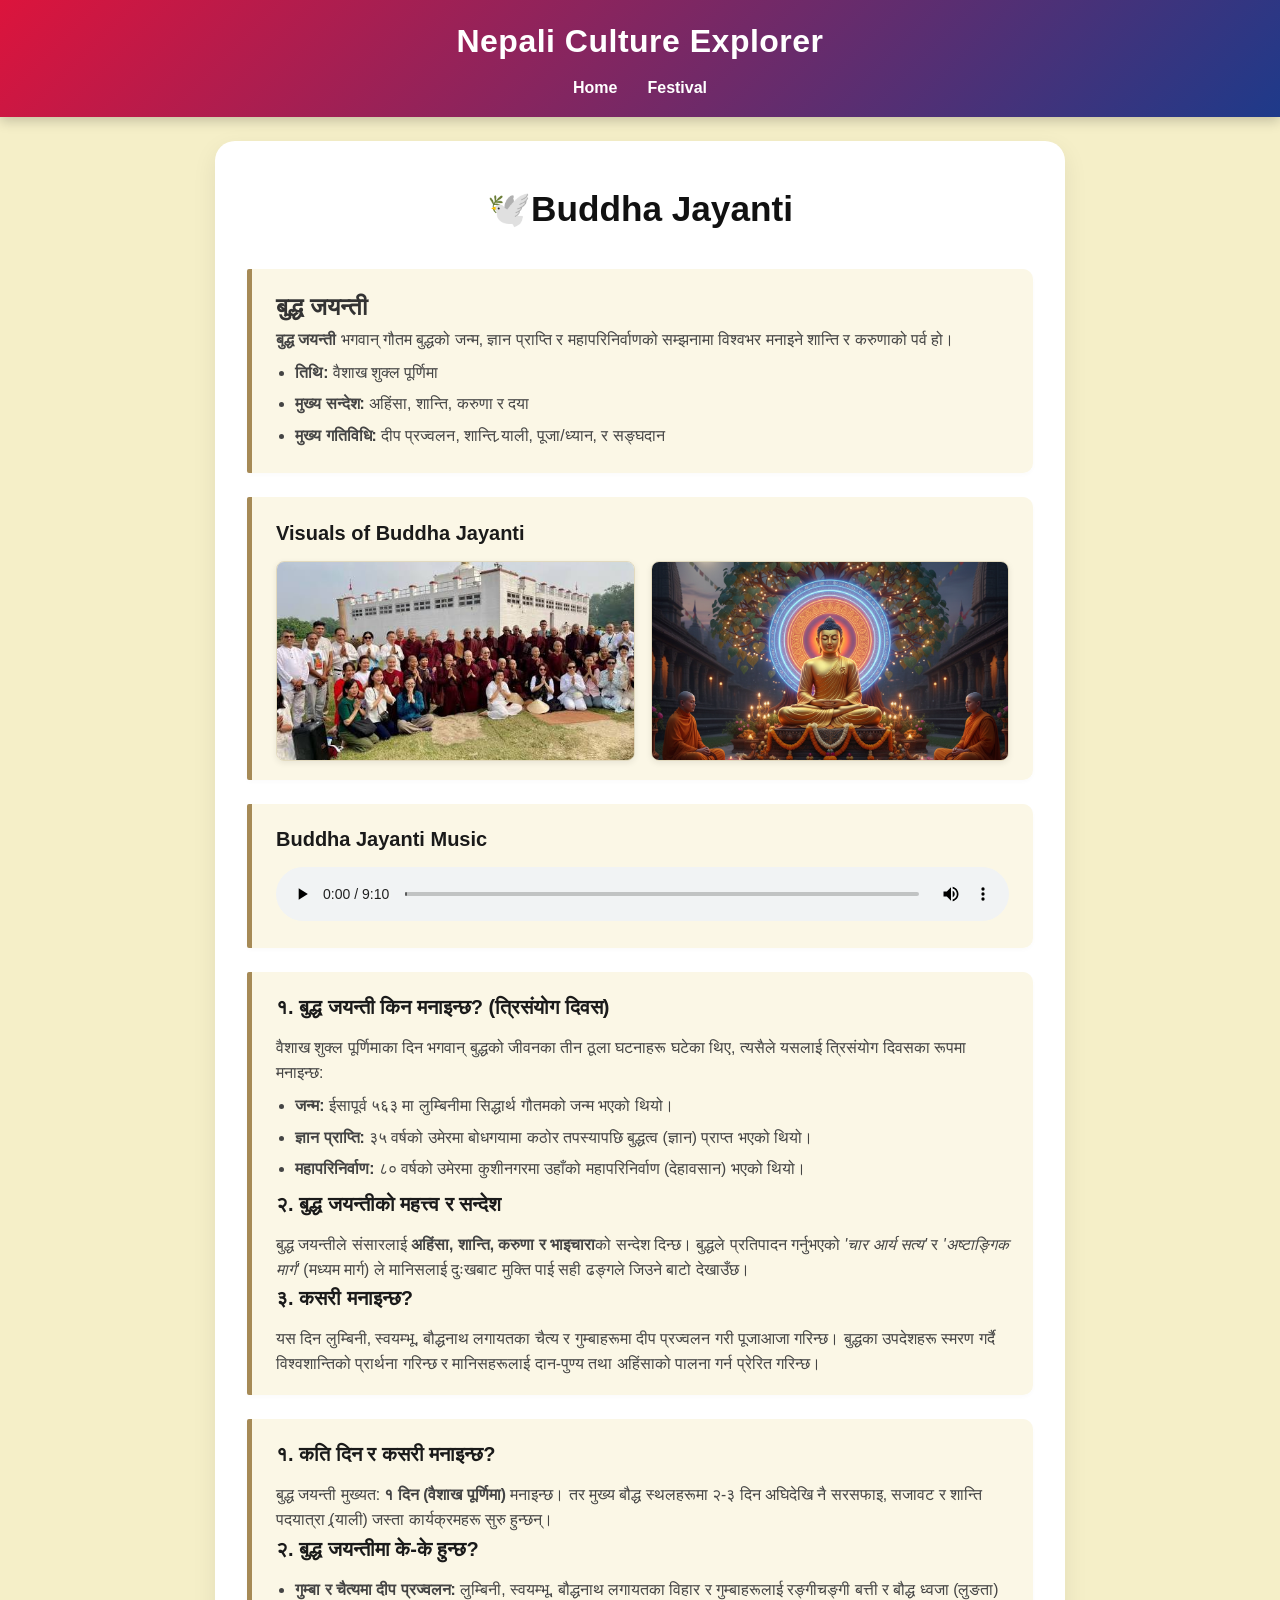
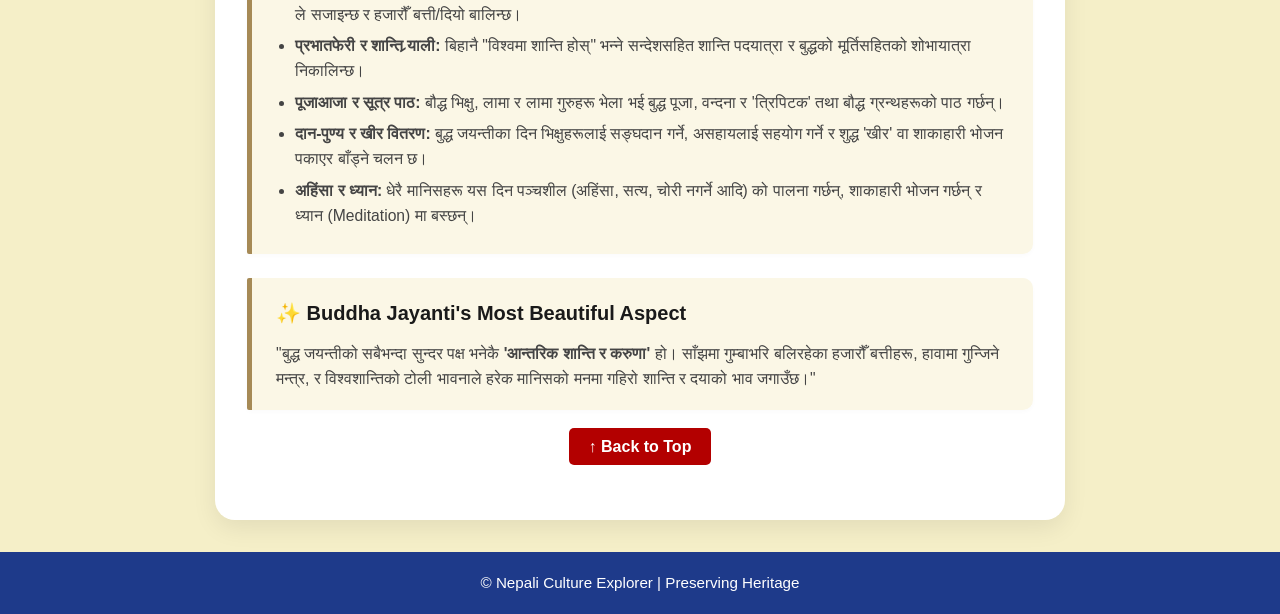
==== pages/buddhajayanti.html @ 8af504a9 "Initial commit" ====
<!DOCTYPE html>
<html lang="en">
<head>
    <meta charset="UTF-8">
    <meta name="viewport" content="width=device-width, initial-scale=1.0">
    <title>Buddha Jayanti - Nepali Culture Explorer</title>
    <link rel="stylesheet" href="../styles.css">
</head>
<body>

    <header class="header">
        <h1 class="logo">Nepali Culture Explorer</h1>
        <nav class="nav-links">
            <a href="../index.html" class="nav-btn">Home</a>
            <a href="../festivals.html" class="nav-btn">Festival</a>
        </nav>
    </header>

    <main class="main-card">
        <h2 class="page-title">🕊️Buddha Jayanti</h2>

        <!-- Overview -->
        <div class="content-box overview-card">
    <h2>बुद्ध जयन्ती</h2>
    <p class="overview-lead">
        <strong>बुद्ध जयन्ती</strong> भगवान् गौतम बुद्धको जन्म, ज्ञान प्राप्ति र महापरिनिर्वाणको सम्झनामा विश्वभर मनाइने शान्ति र करुणाको पर्व हो।
    </p>
    <ul class="overview-list">
        <li><strong>तिथि:</strong> वैशाख शुक्ल पूर्णिमा</li>
        <li><strong>मुख्य सन्देश:</strong> अहिंसा, शान्ति, करुणा र दया</li>
        <li><strong>मुख्य गतिविधि:</strong> दीप प्रज्वलन, शान्ति र्‍याली, पूजा/ध्यान, र सङ्घदान</li>
    </ul>
</div>

        <!-- Visuals -->
        <section class="content-box">
            <h3>Visuals of Buddha Jayanti</h3>
            <style>img {
               width: 100%;
                aspect-ratio: 16 / 9;
                 object-fit: cover;}</style>
            <div class="image-gallery">
                <img src="../images/buddha.jpg" width="600" height="400"     alt="Buddha Jayanti visual 1" class="visual-img">
                <img src="../images/budhha 2.png" width="600" height="400"   alt="Buddha Jayanti visual 2" class="visual-img">
            </div>
        </section>

        <!-- Music -->
        <section class="content-box">
            <h3>Buddha Jayanti Music</h3>
            <div class="audio-container">
                <audio controls>
                    <source src="../music/buddha.mp3" type="audio/mpeg">
                    Your browser does not support the audio element.
                </audio>
            </div>
        </section>

        <section class="content-box">
    <!-- Part 1: Why & Three Major Events (किन मनाइन्छ?) -->
    <div class="content-part event-reason">
        <h3>१. बुद्ध जयन्ती किन मनाइन्छ? (त्रिसंयोग दिवस)</h3>
        <p>
            वैशाख शुक्ल पूर्णिमाका दिन भगवान् बुद्धको जीवनका तीन ठूला घटनाहरू घटेका थिए, त्यसैले यसलाई त्रिसंयोग दिवसका रूपमा मनाइन्छ:
        </p>
        <ul>
            <li><strong>जन्म:</strong> ईसापूर्व ५६३ मा लुम्बिनीमा सिद्धार्थ गौतमको जन्म भएको थियो।</li>
            <li><strong>ज्ञान प्राप्ति:</strong> ३५ वर्षको उमेरमा बोधगयामा कठोर तपस्यापछि बुद्धत्व (ज्ञान) प्राप्त भएको थियो।</li>
            <li><strong>महापरिनिर्वाण:</strong> ८० वर्षको उमेरमा कुशीनगरमा उहाँको महापरिनिर्वाण (देहावसान) भएको थियो।</li>
        </ul>
    </div>

    <!-- Part 2: Significance (महत्त्व र सन्देश) -->
    <div class="content-part significance">
        <h3>२. बुद्ध जयन्तीको महत्त्व र सन्देश</h3>
        <p>
            बुद्ध जयन्तीले संसारलाई <strong>अहिंसा, शान्ति, करुणा र भाइचारा</strong>को सन्देश दिन्छ। बुद्धले प्रतिपादन गर्नुभएको <em>'चार आर्य सत्य'</em> र <em>'अष्टाङ्गिक मार्ग'</em> (मध्यम मार्ग) ले मानिसलाई दुःखबाट मुक्ति पाई सही ढङ्गले जिउने बाटो देखाउँछ।
        </p>
    </div>

    <!-- Part 3: How it is Celebrated (कसरी मनाइन्छ?) -->
    <div class="content-part celebration">
        <h3>३. कसरी मनाइन्छ?</h3>
        <p>
            यस दिन लुम्बिनी, स्वयम्भू, बौद्धनाथ लगायतका चैत्य र गुम्बाहरूमा दीप प्रज्वलन गरी पूजाआजा गरिन्छ। बुद्धका उपदेशहरू स्मरण गर्दै विश्वशान्तिको प्रार्थना गरिन्छ र मानिसहरूलाई दान-पुण्य तथा अहिंसाको पालना गर्न प्रेरित गरिन्छ।
        </p>
    </div>
</section>

        <!-- How It's Celebrated -->
        <section class="content-box">
    <!-- Part 1: Duration & How it is celebrated (कति दिन र कसरी) -->
    <div class="content-part celebration-duration">
        <h3>१. कति दिन र कसरी मनाइन्छ?</h3>
        <p>
            बुद्ध जयन्ती मुख्यत: <strong>१ दिन (वैशाख पूर्णिमा)</strong> मनाइन्छ। तर मुख्य बौद्ध स्थलहरूमा २-३ दिन अघिदेखि नै सरसफाइ, सजावट र शान्ति पदयात्रा (र्‍याली) जस्ता कार्यक्रमहरू सुरु हुन्छन्।
        </p>
    </div>

    <!-- Part 2: Main Activities (के-के हुन्छ?) -->
    <div class="content-part main-activities">
        <h3>२. बुद्ध जयन्तीमा के-के हुन्छ?</h3>
        <ul>
            <li><strong>गुम्बा र चैत्यमा दीप प्रज्वलन:</strong> लुम्बिनी, स्वयम्भू, बौद्धनाथ लगायतका विहार र गुम्बाहरूलाई रङ्गीचङ्गी बत्ती र बौद्ध ध्वजा (लुङता) ले सजाइन्छ र हजारौँ बत्ती/दियो बालिन्छ।</li>
            <li><strong>प्रभातफेरी र शान्ति र्‍याली:</strong> बिहानै "विश्वमा शान्ति होस्" भन्ने सन्देशसहित शान्ति पदयात्रा र बुद्धको मूर्तिसहितको शोभायात्रा निकालिन्छ।</li>
            <li><strong>पूजाआजा र सूत्र पाठ:</strong> बौद्ध भिक्षु, लामा र लामा गुरुहरू भेला भई बुद्ध पूजा, वन्दना र 'त्रिपिटक' तथा बौद्ध ग्रन्थहरूको पाठ गर्छन्।</li>
            <li><strong>दान-पुण्य र खीर वितरण:</strong> बुद्ध जयन्तीका दिन भिक्षुहरूलाई सङ्घदान गर्ने, असहायलाई सहयोग गर्ने र शुद्ध 'खीर' वा शाकाहारी भोजन पकाएर बाँड्ने चलन छ।</li>
            <li><strong>अहिंसा र ध्यान:</strong> धेरै मानिसहरू यस दिन पञ्चशील (अहिंसा, सत्य, चोरी नगर्ने आदि) को पालना गर्छन्, शाकाहारी भोजन गर्छन् र ध्यान (Meditation) मा बस्छन्।</li>
        </ul>
    </div>
</section>

        <!-- Most Beautiful Part -->
          <div class="content-box highlight-card">
    <h3>✨ Buddha Jayanti's Most Beautiful Aspect</h3>
    <p class="quote-text">
        "बुद्ध जयन्तीको सबैभन्दा सुन्दर पक्ष भनेकै <strong>'आन्तरिक शान्ति र करुणा'</strong> हो। साँझमा गुम्बाभरि बलिरहेका हजारौँ बत्तीहरू, हावामा गुन्जिने मन्त्र, र विश्वशान्तिको टोली भावनाले हरेक मानिसको मनमा गहिरो शान्ति र दयाको भाव जगाउँछ।"
     </p>
    </div>
    <!-- Simple Back to Top Button -->
<div style="text-align: center; margin: 20px 0;">
    <a href="#" style="padding: 10px 20px; background: #b30000; color: white; text-decoration: none; border-radius: 5px; font-weight: bold;">
        ↑ Back to Top
    </a>
</div>
    </main>
 <footer>
        <p>© Nepali Culture Explorer | Preserving Heritage</p>
    </footer>

    <script src="../script.js"></script>
</body>
</html>
---- styles.css ----
* {
  margin: 0;
  padding: 0;
  box-sizing: border-box;
}

body {
  font-family: 'Arial', sans-serif;
  line-height: 1.6;
  color: #333333;
  background-color:#f5efc8 ;
  min-height: 100vh;
}

body::before {
  content: "";
  position: fixed;
  top: 0; 
  left: 0; 
  width: 100%; 
  height: 100%;
  background-image: url('https://www.transparenttextures.com/patterns/bright-squares.png');
  opacity: 0.08;
  pointer-events: none;
  z-index: -1;
}

/* --- HEADER --- */
header {
  background: linear-gradient(135deg, #dc143c, #1e3a8a);
  color: #ffffff;
  padding: 1rem 2rem;
  box-shadow: 0 4px 12px rgba(0, 0, 0, 0.2);
  position: sticky;
  top: 0;
  z-index: 1000;
  display: flex;
  flex-direction: column;
  align-items: center;
  justify-content: center;
  gap: 0.5rem;
}

header h1 {
  display: flex;
  align-items: center;
  justify-content: center;
  gap: 0.8rem;
  font-size: 2rem;
  letter-spacing: 0.5px;
}

header img.flag {
  width: 38px;
  height: auto;
  border-radius: 4px;
  box-shadow: 0 2px 5px rgba(0, 0, 0, 0.3);
  transition: transform 0.3s ease;
}

header img.flag:hover {
  transform: rotate(-10deg) scale(1.08);
}

nav ul {
  list-style: none;
  display: flex;
  justify-content: center;
  gap: 1.5rem;
}

nav a {
  color: #ffffff;
  text-decoration: none;
  font-weight: bold;
  padding: 0.4rem 0.8rem;
  border-radius: 6px;
  position: relative;
  transition: all 0.3s ease;
}

nav a:hover {
  background: rgba(255, 255, 255, 0.2);
}

nav a::after {
  content: "";
  position: absolute;
  bottom: -4px;
  left: 0;
  width: 0;
  height: 2px;
  background: #ffd700;
  transition: width 0.3s ease;
}

nav a:hover::after {
  width: 100%;
}

/* --- MAIN CONTAINER --- */
main {
  max-width: 1000px;
  margin: 0 auto;
  padding: 2.5rem 1rem;
}

/* --- HOME PAGE HERO CARD --- */
.welcome {
  background: linear-gradient(135deg, rgba(220, 20, 60, 0.85), rgba(30, 58, 138, 0.85)),
              url('https://images.unsplash.com/photo-1578662996442-48f60103fc96?auto=format&fit=crop&w=1600&q=80') center/cover no-repeat;
  color: #ffffff;
  padding: 4rem 2rem;
  text-align: center;
  border-radius: 16px;
  box-shadow: 0 10px 25px rgba(0, 0, 0, 0.2);
}

.welcome h2 {
  font-size: 2.2rem;
  margin-bottom: 1rem;
  text-shadow: 2px 2px 6px rgba(0, 0, 0, 0.6);
}

.welcome p {
  font-size: 1.15rem;
  margin-bottom: 2rem;
  max-width: 700px;
  margin-left: auto;
  margin-right: auto;
}

/* --- FESTIVALS PAGE CARD --- */
.festivals-card {
  background: linear-gradient(135deg, rgba(220, 20, 60, 0.88), rgba(30, 58, 138, 0.88));
  color: #ffffff;
  padding: 3.5rem 2.5rem;
  text-align: center;
  border-radius: 16px;
  box-shadow: 0 10px 25px rgba(0, 0, 0, 0.2);
}

.festivals-card h2 {
  font-size: 2.2rem;
  margin-bottom: 0.8rem;
  text-shadow: 2px 2px 6px rgba(0, 0, 0, 0.6);
}

.festivals-card p {
  font-size: 1.15rem;
  margin-bottom: 2.5rem;
  color: #f8f9fa;
  max-width: 700px;
  margin-left: auto;
  margin-right: auto;
}

/* Grid & Button Styles */
.festival-grid {
  display: grid;
  grid-template-columns: repeat(2, 1fr);
  gap: 1.2rem;
  max-width: 750px;
  margin: 0 auto;
}

.festival-column {
  display: flex;
  flex-direction: column;
  gap: 1rem;
}

.cta-button{
  
  background: #1e3a8a;
  backdrop-filter: blur(10px);
  -webkit-backdrop-filter: blur(10px);
  border: 1px solid rgba(255, 255, 255, 0.18);
  border-radius: 50px;
  color:#ffd700;
  font-weight: 600;
  font-size: 16px;
  padding: 12px 24px;
  transition: all 0.3s ease;
  cursor: pointer;
  box-shadow: inset 0 1px 1px rgba(255, 255, 255, 0.1);
 text-decoration :none;
 
}

.cta-button:hover {
  background: rgba(255, 255, 255, 0.15);
  border-color: rgba(255, 255, 255, 0.3);
  box-shadow: 0 4px 15px rgba(0, 0, 0, 0.2);
  transform: translateY(-2px);
}
/* =========================================================
   INDIVIDUAL FESTIVAL DETAILS PAGE (DASHAIN, TIHAR, BUDDHA JAYANTI, ETC.)
   ========================================================= */

/* Central Main Card Container */
.main-card {
  max-width: 850px;
  margin: 1.5rem auto;
  background-color: #ffffff;
  border-radius: 20px;
  padding: 2.5rem 2rem;
  box-shadow: 0 8px 24px rgba(0, 0, 0, 0.08);
}

/* Title for Individual Festival */
.page-title {
  text-align: center;
  font-size: 2.2rem;
  font-weight: bold;
  margin-top: 0;
  margin-bottom: 2rem;
  color: #111111;
}

/* Inner Cream Box with Left Border Accent */
.content-box {
  background-color: #fbf7e6; /* Warm cream background */
  border-left: 5px solid #a68a56; /* Golden/Tan left border */
  padding: 1.2rem 1.5rem;
  margin-bottom: 1.5rem;
  border-radius: 2px 10px 10px 2px;
  box-shadow: 0 2px 5px rgba(0, 0, 0, 0.02);
}

.content-box h3 {
  margin-top: 0;
  margin-bottom: 0.75rem;
  font-size: 1.25rem;
  color: #1a1a1a;
  font-weight: bold;
}

.content-box p {
  font-size: 0.98rem;
  color: #444444;
  line-height: 1.6;
  margin-bottom: 0.5rem;
}

.content-box p:last-child {
  margin-bottom: 0;
}

.content-box ul, 
.content-box ol {
  padding-left: 1.2rem;
  color: #444444;
  font-size: 0.98rem;
}

.content-box li {
  margin-bottom: 0.4rem;
}

/* Visual Gallery Layout */
.image-gallery {
  display: flex;
  gap: 1rem;
  margin-top: 0.5rem;
  flex-wrap:nowrap;
}

.visual-img {
  width: calc(50% - 0.5rem);
  flex: 1 1 48%;
  box-sizing: border-box;    
  height: 200px;
  object-fit: cover;
  border-radius: 8px;
  border: 1px solid #e2dabf;
  box-shadow: 0 2px 6px rgba(0, 0, 0, 0.08);
}

/* Audio Player Container */
.audio-container {
  margin-top: 0.5rem;
}

.audio-container audio {
  width: 100%;
  border-radius: 8px;
  outline: none;
}

/* Feature List Inside Content Box */
.feature-list {
  list-style: none;
  padding-left: 0;
  margin-top: 0.8rem;
}

.feature-list li {
  position: relative;
  padding-left: 1.8rem;
  margin-bottom: 0.8rem;
  font-size: 1.08rem;
  line-height: 1.6;
}

.feature-list li::before {
  content: "🌸";
  position: absolute;
  left: 0;
  top: 0;
  font-size: 1rem;
}

/* Centered Button Wrapper */
.cta-wrapper {
  text-align: center;
  margin-top: 2.5rem;
  padding-top: 1.5rem;
  border-top: 1px solid #fdf6e3;
}

/* --- FOOTER --- */
footer {
  background: #1e3a8a;
  color: #ffffff;
  text-align: center;
  padding: 1.2rem;
  margin-top: 2rem;
  font-size: 0.95rem;
}

footer a {
  color: #ffd700;
  text-decoration: none;
  font-weight: bold;
}

footer a:hover {
  color: #ffffff;
}

/* --- MOBILE RESPONSIVE --- */
@media (max-width: 768px) {
  header h1 {
    font-size: 1.5rem;
  }
  
  .festival-grid {
    grid-template-columns: 1fr;
  }
  
  .welcome, .festivals-card {
    padding: 2.5rem 1.2rem;
  }

  .main-card {
    padding: 1.5rem 1rem;
    margin: 1rem;
  }

  .image-gallery {
    flex-direction: column;
  }

  .visual-img {
    width: 100%;
    height: 180px;
  }
}
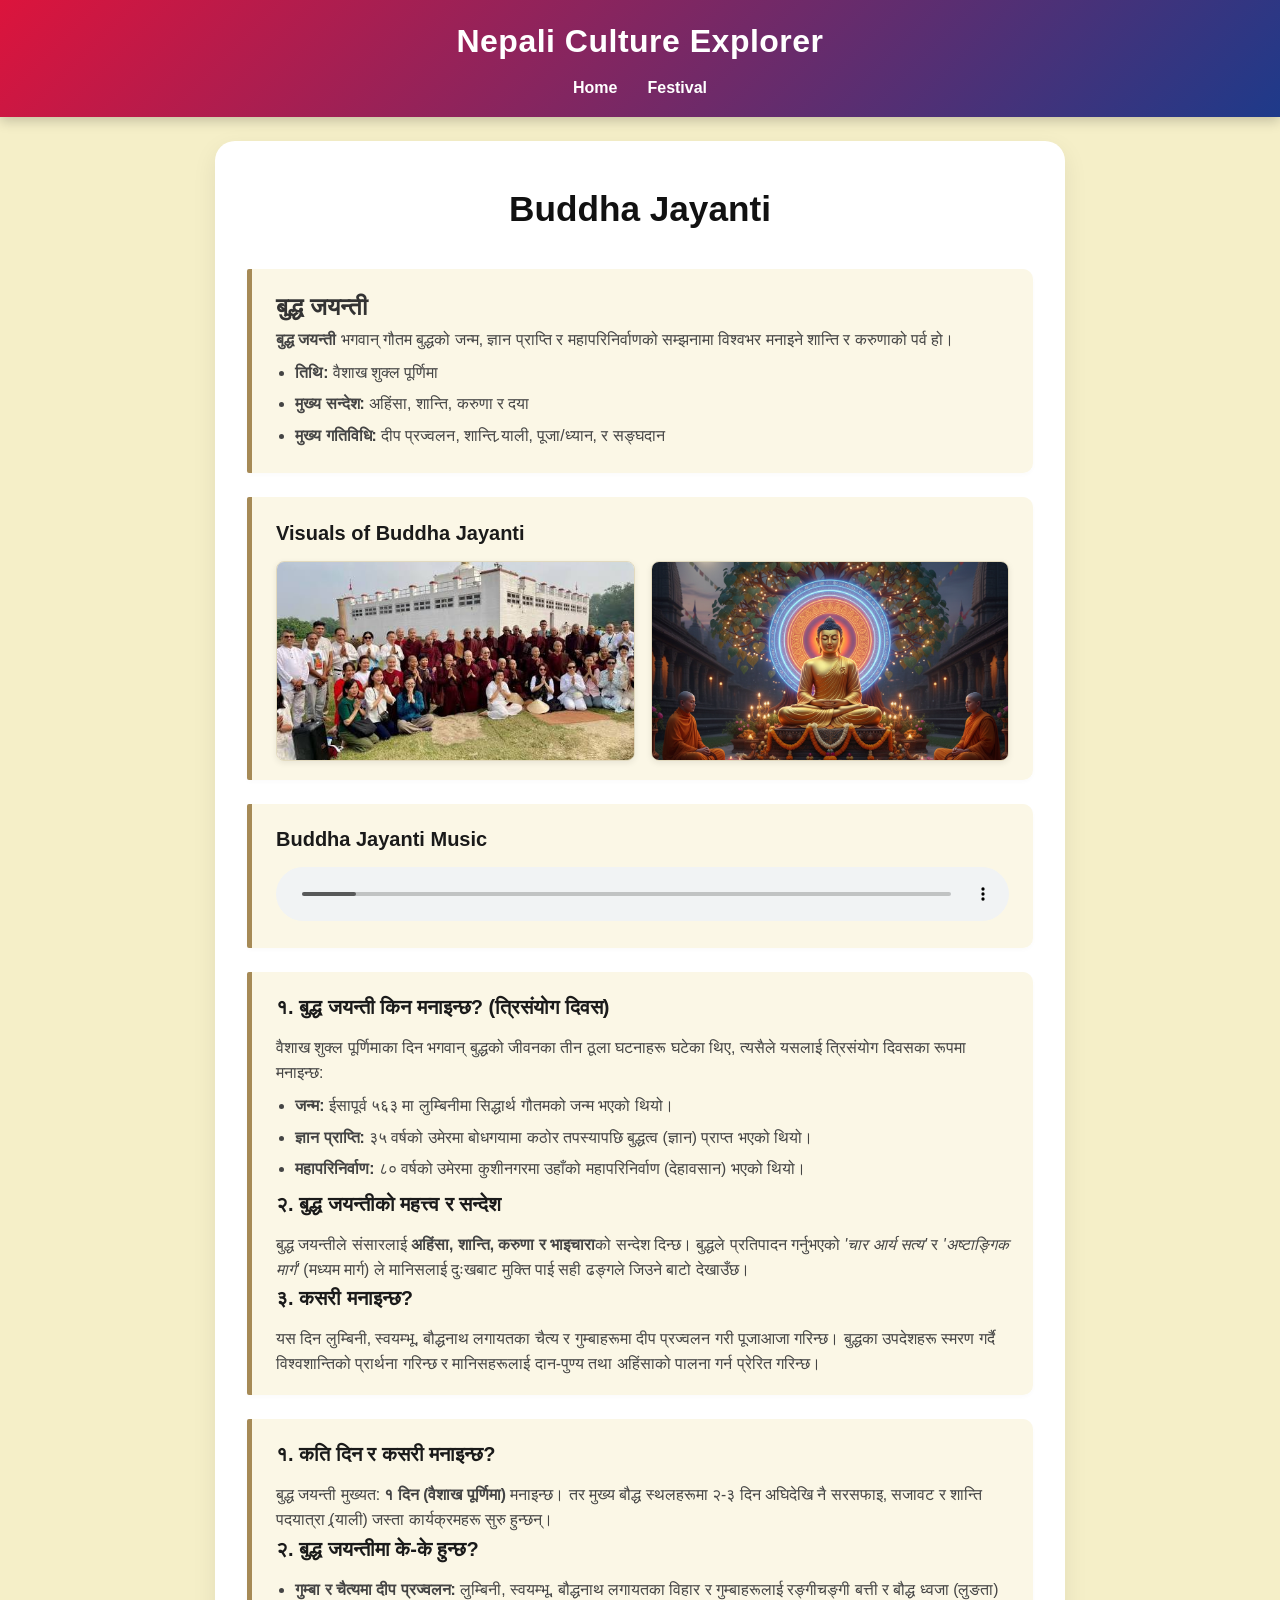
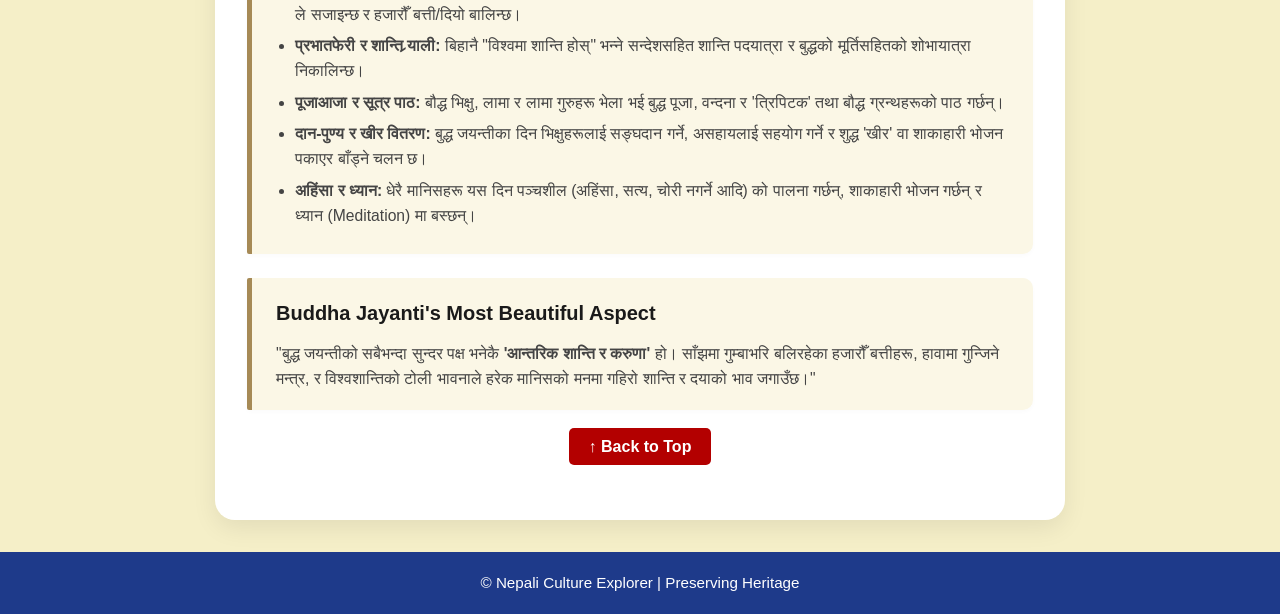
==== commit 64b9377a: "Remove emojis from Buddha Jayanti title and header" ====
--- a/pages/buddhajayanti.html
+++ b/pages/buddhajayanti.html
@@ -17,7 +17,7 @@
     </header>
 
     <main class="main-card">
-        <h2 class="page-title">🕊️Buddha Jayanti</h2>
+        <h2 class="page-title">Buddha Jayanti</h2>
 
         <!-- Overview -->
         <div class="content-box overview-card">
@@ -112,7 +112,7 @@
 
         <!-- Most Beautiful Part -->
           <div class="content-box highlight-card">
-    <h3>✨ Buddha Jayanti's Most Beautiful Aspect</h3>
+    <h3> Buddha Jayanti's Most Beautiful Aspect</h3>
     <p class="quote-text">
         "बुद्ध जयन्तीको सबैभन्दा सुन्दर पक्ष भनेकै <strong>'आन्तरिक शान्ति र करुणा'</strong> हो। साँझमा गुम्बाभरि बलिरहेका हजारौँ बत्तीहरू, हावामा गुन्जिने मन्त्र, र विश्वशान्तिको टोली भावनाले हरेक मानिसको मनमा गहिरो शान्ति र दयाको भाव जगाउँछ।"
      </p>
@@ -130,4 +130,4 @@
 
     <script src="../script.js"></script>
 </body>
-</html>+</html>
